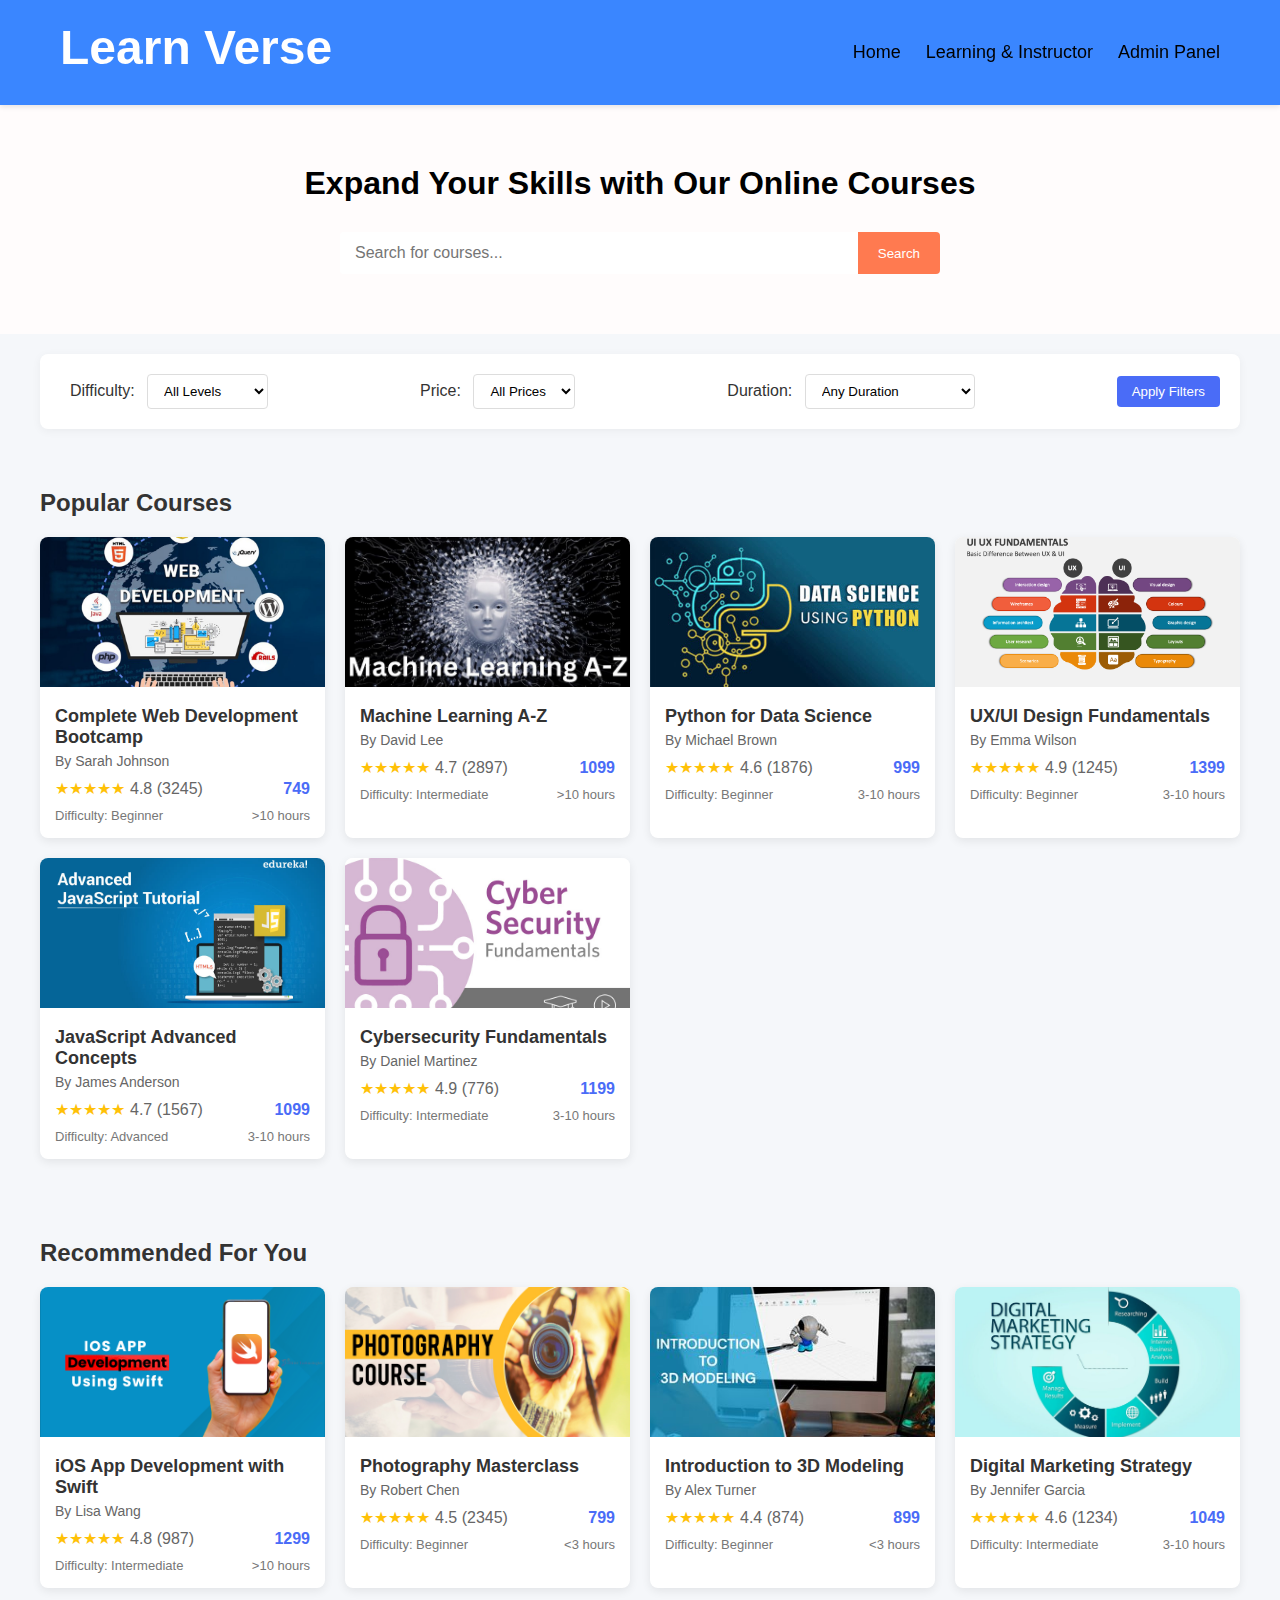
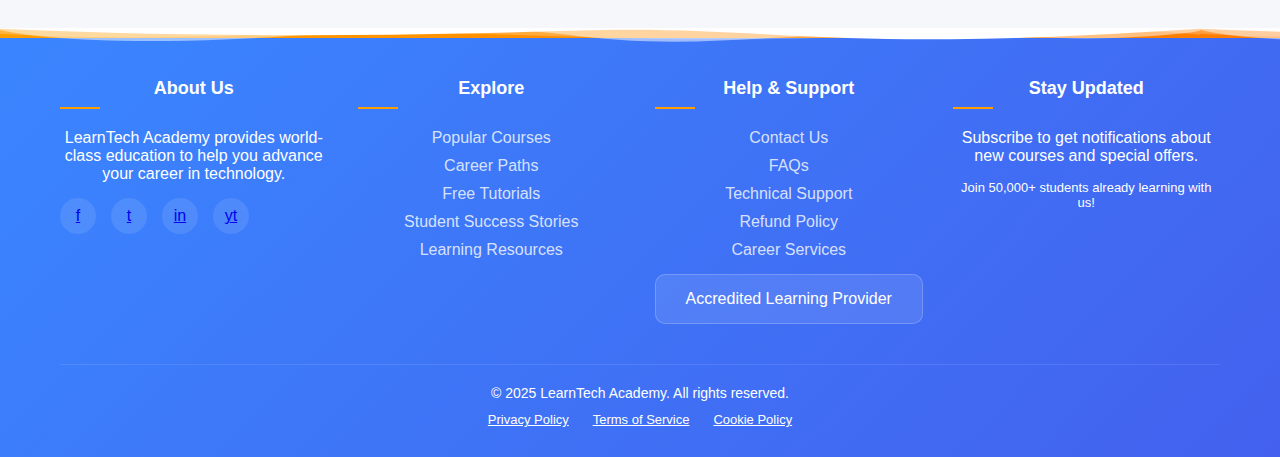
==== course.html @ dbe932cd "initial commit" ====
<!DOCTYPE html>
<html lang="en">
<head>
    <meta charset="UTF-8">
    <meta name="viewport" content="width=device-width, initial-scale=1.0">
    <title>LearnHub - Online Course Platform</title>
    <link rel="stylesheet" href="course.css">
</head>
<body>
    <header>
        <div class="container">
            <div class="logo">
                <h1>Learn Verse</h1>
            </div>
            <nav>
                <ul>
                    <li><a href="index.html" class="active">Home</a></li>
                    
                    <li><a href="learning.html" target="_blank">Learning & Instructor</a></li>
                    <li><a href="admin.html">Admin Panel</a></li>
                </ul>
            </nav>
          
        </div>
    </header>

    <section class="hero">
        <div class="container">
            <h2>Expand Your Skills with Our Online Courses</h2>
            <div class="search-box">
                <input type="text" id="search-input" placeholder="Search for courses...">
                <button id="search-btn">Search</button>
            </div>
        </div>
    </section>

    <section class="filters container">
        <div class="filter-container">
            <div class="filter-group">
                <label for="difficulty">Difficulty:</label>
                <select id="difficulty">
                    <option value="all">All Levels</option>
                    <option value="beginner">Beginner</option>
                    <option value="intermediate">Intermediate</option>
                    <option value="advanced">Advanced</option>
                </select>
            </div>
            <div class="filter-group">
                <label for="price">Price:</label>
                <select id="price">
                    <option value="all">All Prices</option>
                    <option value="free">Free</option>
                    <option value="paid">Paid</option>
                </select>
            </div>
            <div class="filter-group">
                <label for="duration">Duration:</label>
                <select id="duration">
                    <option value="all">Any Duration</option>
                    <option value="short">Short (<3 hours)</option>
                    <option value="medium">Medium (3-10 hours)</option>
                    <option value="long">Long (>10 hours)</option>
                </select>
            </div>
            <button id="filter-btn">Apply Filters</button>
        </div>
    </section>

    <section class="popular-courses container">
        <h2>Popular Courses</h2>
        <div id="popular-courses-container" class="courses-grid"></div>
    </section>

    <section class="recommendations container">
        <h2>Recommended For You</h2>
        <div id="recommendations-container" class="courses-grid"></div>
    </section>

    <footer>
        <div class="wave"></div>
        <div class="container">
          <div class="footer-content">
            <div class="footer-section">
              <h3>About Us</h3>
              <p>LearnTech Academy provides world-class education to help you advance your career in technology.</p>
              <div class="social-links">
                <a href="#" class="social-icon">f</a>
                <a href="#" class="social-icon">t</a>
                <a href="#" class="social-icon">in</a>
                <a href="#" class="social-icon">yt</a>
              </div>
            </div>
            
            <div class="footer-section">
              <h3>Explore</h3>
              <ul class="footer-links">
                <li><a href="#">Popular Courses</a></li>
                <li><a href="#">Career Paths</a></li>
                <li><a href="#">Free Tutorials</a></li>
                <li><a href="#">Student Success Stories</a></li>
                <li><a href="#">Learning Resources</a></li>
              </ul>
            </div>
            
            <div class="footer-section">
              <h3>Help & Support</h3>
              <ul class="footer-links">
                <li><a href="#">Contact Us</a></li>
                <li><a href="#">FAQs</a></li>
                <li><a href="#">Technical Support</a></li>
                <li><a href="#">Refund Policy</a></li>
                <li><a href="#">Career Services</a></li>
              </ul>
              <div class="certificate-badge">
                <p>Accredited Learning Provider</p>
              </div>
            </div>
            
            <div class="footer-section">
              <h3>Stay Updated</h3>
              <p>Subscribe to get notifications about new courses and special offers.</p>
              
              <p style="margin-top:15px; font-size:13px;">Join 50,000+ students already learning with us!</p>
            </div>
          </div>
          
          <div class="footer-bottom">
            <p>&copy; 2025 LearnTech Academy. All rights reserved.</p>
            <p>
              <a href="#" style="color:#fff; margin:0 10px; font-size:13px;">Privacy Policy</a>
              <a href="#" style="color:#fff; margin:0 10px; font-size:13px;">Terms of Service</a>
              <a href="#" style="color:#fff; margin:0 10px; font-size:13px;">Cookie Policy</a>
            </p>
          </div>
        </div>
      </footer>
  

    <script src="course.js"></script>
</body>
</html>
---- course.css ----
* {
  margin: 0;
  padding: 0;
  box-sizing: border-box;
  font-family: "Segoe UI", Tahoma, Geneva, Verdana, sans-serif;
}

body {
  background-color: #f5f7fa;
  color: #333;
}

.container {
  max-width: 1200px;
  margin: 0 auto;
  padding: 0 20px;
}

header {
  background-color: #3a86ff;
  box-shadow: 0 2px 5px rgba(0, 0, 0, 0.1);
  padding: 20px 0;
  position: sticky;
  top: 0;
  z-index: 100;
}

header .container {
  display: flex;
  justify-content: space-between;
  align-items: center;
}

.logo h1 {
  font-size: clamp(2rem, 5vw, 3rem);
  font-weight: 700;
  background: white;
  -webkit-background-clip: text;
  -webkit-text-fill-color: transparent;
  margin-bottom: 10px;
}

nav ul {
  display: flex;
  list-style: none;
}

nav ul li {
  margin-left: 25px;
}

nav ul li a {
  text-decoration: none;
  color: black;
  font-weight: 500;
  transition: color 0.3s;
  font-size: 18px;
}

nav ul li ::after {
    content: "";
    position: absolute;
    bottom: -5px;
    left: 0;
    width: 0;
    height: 2px;
    background: linear-gradient(45deg, #ff00ff, #00ffff);
    transition: width 0.3s ease;
  }
  
  .nav:hover::after {
    width: 100%;
  }

.user-menu button {
  padding: 8px 15px;
  border: none;
  border-radius: 4px;
  cursor: pointer;
  font-weight: 500;
  transition: all 0.3s;
}




.signup:hover {
  background-color: #3a5be8;
}

.hero {
  padding: 60px 0;
  background: rgb(255, 252, 252);
  color: rgb(0, 0, 0);
  text-align: center;
}

.hero h2 {
  font-size: 32px;
  margin-bottom: 30px;
}

.search-box {
  max-width: 600px;
  margin: 0 auto;
  display: flex;
  
}

.search-box input {
  flex: 1;
  padding: 12px 15px;
  border: none;
  border-radius: 4px 0 0 4px;
  font-size: 16px;
}

.search-box button {
  padding: 12px 20px;
  background-color: #ff7a50;
  color: white;
  border: none;
  border-radius: 0 4px 4px 0;
  cursor: pointer;
  font-weight: 500;
  transition: background-color 0.3s;
}

.search-box button:hover {
  background-color: #ff6a37;
}

.filters {
  padding: 20px 0;
}

.filter-container {
  background-color: white;
  padding: 15px 20px;
  border-radius: 8px;
  box-shadow: 0 2px 10px rgba(0, 0, 0, 0.05);
  display: flex;
  flex-wrap: wrap;
  align-items: center;
  justify-content: space-between;
}

.filter-group {
  margin: 5px 10px;
}

.filter-group label {
  font-weight: 500;
  margin-right: 8px;
}

.filter-group select {
  padding: 8px 12px;
  border: 1px solid #ddd;
  border-radius: 4px;
  background-color: white;
}

#filter-btn {
  padding: 8px 15px;
  background-color: #4a6cf7;
  color: white;
  border: none;
  border-radius: 4px;
  cursor: pointer;
  transition: background-color 0.3s;
}

#filter-btn:hover {
  background-color: #3a5be8;
}

.popular-courses,
.recommendations {
  padding: 40px 0;
}

.popular-courses h2,
.recommendations h2 {
  margin-bottom: 20px;
  font-size: 24px;
  color: #333;
}

.courses-grid {
  display: grid;
  grid-template-columns: repeat(auto-fill, minmax(250px, 1fr));
  gap: 20px;
}

.course-card {
  background-color: white;
  border-radius: 8px;
  overflow: hidden;
  box-shadow: 0 3px 10px rgba(0, 0, 0, 0.08);
  transition: transform 0.3s, box-shadow 0.3s;
}

.course-card:hover {
  transform: translateY(-5px);
  box-shadow: 0 5px 15px rgba(0, 0, 0, 0.1);
}

.course-image {
  height: 150px;
  width: 100%;
  object-fit: cover;
}

.course-info {
  padding: 15px;
}

.course-title {
  font-size: 18px;
  font-weight: 600;
  margin-bottom: 5px;
  color: #333;
}

.course-instructor {
  font-size: 14px;
  color: #666;
  margin-bottom: 10px;
}

.course-meta {
  display: flex;
  justify-content: space-between;
  align-items: center;
  margin-bottom: 10px;
}

.course-rating {
  display: flex;
  align-items: center;
  color: #ffc107;
}

.course-rating span {
  color: #666;
  margin-left: 5px;
}

.course-details {
  display: flex;
  justify-content: space-between;
  font-size: 13px;
  color: #777;
}

.course-price {
  font-weight: 600;
  color: #4a6cf7;
  font-size: 16px;
}

.free {
  color: #4caf50;
}

footer {
  background-color: #2c3e50;
  color: white;
  padding: 20px 0;
  text-align: center;
}

@media (max-width: 768px) {
  nav ul {
    display: none;
  }

  .filter-container {
    flex-direction: column;
    align-items: flex-start;
  }

  .filter-group {
    margin: 5px 0;
    width: 100%;
  }

  .filter-group select {
    width: 100%;
  }

  #filter-btn {
    width: 100%;
    margin-top: 10px;
  }

  .courses-grid {
    grid-template-columns: repeat(auto-fill, minmax(200px, 1fr));
  }
}

footer {
  background: linear-gradient(135deg, #3a86ff 0%, #4361ee 100%);
  color: white;
  padding: 50px 0 20px;
  position: relative;
  overflow: hidden;
}

footer::before {
  content: '';
  position: absolute;
  top: 0;
  left: 0;
  width: 100%;
  height: 10px;
  background: linear-gradient(90deg, #ff9e00, #ff7b00);
}

.footer-content {
  display: grid;
  grid-template-columns: repeat(4, 1fr);
  gap: 30px;
  margin-bottom: 40px;
}

.footer-section h3 {
  font-size: 18px;
  margin-bottom: 20px;
  position: relative;
  padding-bottom: 10px;
}

.footer-section h3::after {
  content: '';
  position: absolute;
  bottom: 0;
  left: 0;
  width: 40px;
  height: 2px;
  background-color: #ff9e00;
}

.footer-links {
  list-style: none;
}

.footer-links li {
  margin-bottom: 10px;
}

.footer-links a {
  color: rgba(255, 255, 255, 0.8);
  text-decoration: none;
  transition: color 0.3s;
}

.footer-links a:hover {
  color: #fff;
}

.social-links {
  display: flex;
  gap: 15px;
  margin-top: 15px;
}

.social-icon {
  display: flex;
  align-items: center;
  justify-content: center;
  width: 36px;
  height: 36px;
  background-color: rgba(255, 255, 255, 0.1);
  border-radius: 50%;
  transition: all 0.3s;
}

.social-icon:hover {
  background-color: #ff9e00;
  transform: translateY(-3px);
}

.newsletter-form {
  display: flex;
  margin-top: 15px;
}

.newsletter-input {
  flex-grow: 1;
  padding: 10px 15px;
  border: none;
  border-radius: 4px 0 0 4px;
  font-size: 14px;
}

.newsletter-btn {
  background-color: #ff9e00;
  color: white;
  border: none;
  padding: 0 15px;
  border-radius: 0 4px 4px 0;
  cursor: pointer;
  transition: background-color 0.3s;
}

.newsletter-btn:hover {
  background-color: #ff7b00;
}

.footer-bottom {
  text-align: center;
  padding-top: 20px;
  border-top: 1px solid rgba(255, 255, 255, 0.1);
  font-size: 14px;
}

.footer-bottom p {
  margin-bottom: 10px;
}

.certificate-badge {
  position: relative;
  background: rgba(255, 255, 255, 0.1);
  border-radius: 10px;
  padding: 15px;
  text-align: center;
  margin-top: 15px;
  border: 1px solid rgba(255, 255, 255, 0.2);
}

.certificate-badge img {
  width: 50px;
  margin-bottom: 10px;
}

.wave {
  position: absolute;
  top: 0;
  left: 0;
  width: 100%;
  height: 15px;
  background: url("data:image/svg+xml,%3Csvg xmlns='http://www.w3.org/2000/svg' viewBox='0 0 1200 120' preserveAspectRatio='none'%3E%3Cpath d='M0,0V46.29c47.79,22.2,103.59,32.17,158,28,70.36-5.37,136.33-33.31,206.8-37.5C438.64,32.43,512.34,53.67,583,72.05c69.27,18,138.3,24.88,209.4,13.08,36.15-6,69.85-17.84,104.45-29.34C989.49,25,1113-14.29,1200,52.47V0Z' opacity='.25' fill='%23ffffff'%3E%3C/path%3E%3Cpath d='M0,0V15.81C13,36.92,27.64,56.86,47.69,72.05,99.41,111.27,165,111,224.58,91.58c31.15-10.15,60.09-26.07,89.67-39.8,40.92-19,84.73-46,130.83-49.67,36.26-2.85,70.9,9.42,98.6,31.56,31.77,25.39,62.32,62,103.63,73,40.44,10.79,81.35-6.69,119.13-24.28s75.16-39,116.92-43.05c59.73-5.85,113.28,22.88,168.9,38.84,30.2,8.66,59,6.17,87.09-7.5,22.43-10.89,48-26.93,60.65-49.24V0Z' opacity='.5' fill='%23ffffff'%3E%3C/path%3E%3Cpath d='M0,0V5.63C149.93,59,314.09,71.32,475.83,42.57c43-7.64,84.23-20.12,127.61-26.46,59-8.63,112.48,12.24,165.56,35.4C827.93,77.22,886,95.24,951.2,90c86.53-7,172.46-45.71,248.8-84.81V0Z' fill='%23ffffff'%3E%3C/path%3E%3C/svg%3E") repeat-x;
  background-size: 1200px 100%;
}

@media (max-width: 768px) {
  .footer-content {
    grid-template-columns: 1fr 1fr;
  }
}

@media (max-width: 480px) {
  .footer-content {
    grid-template-columns: 1fr;
  }
}
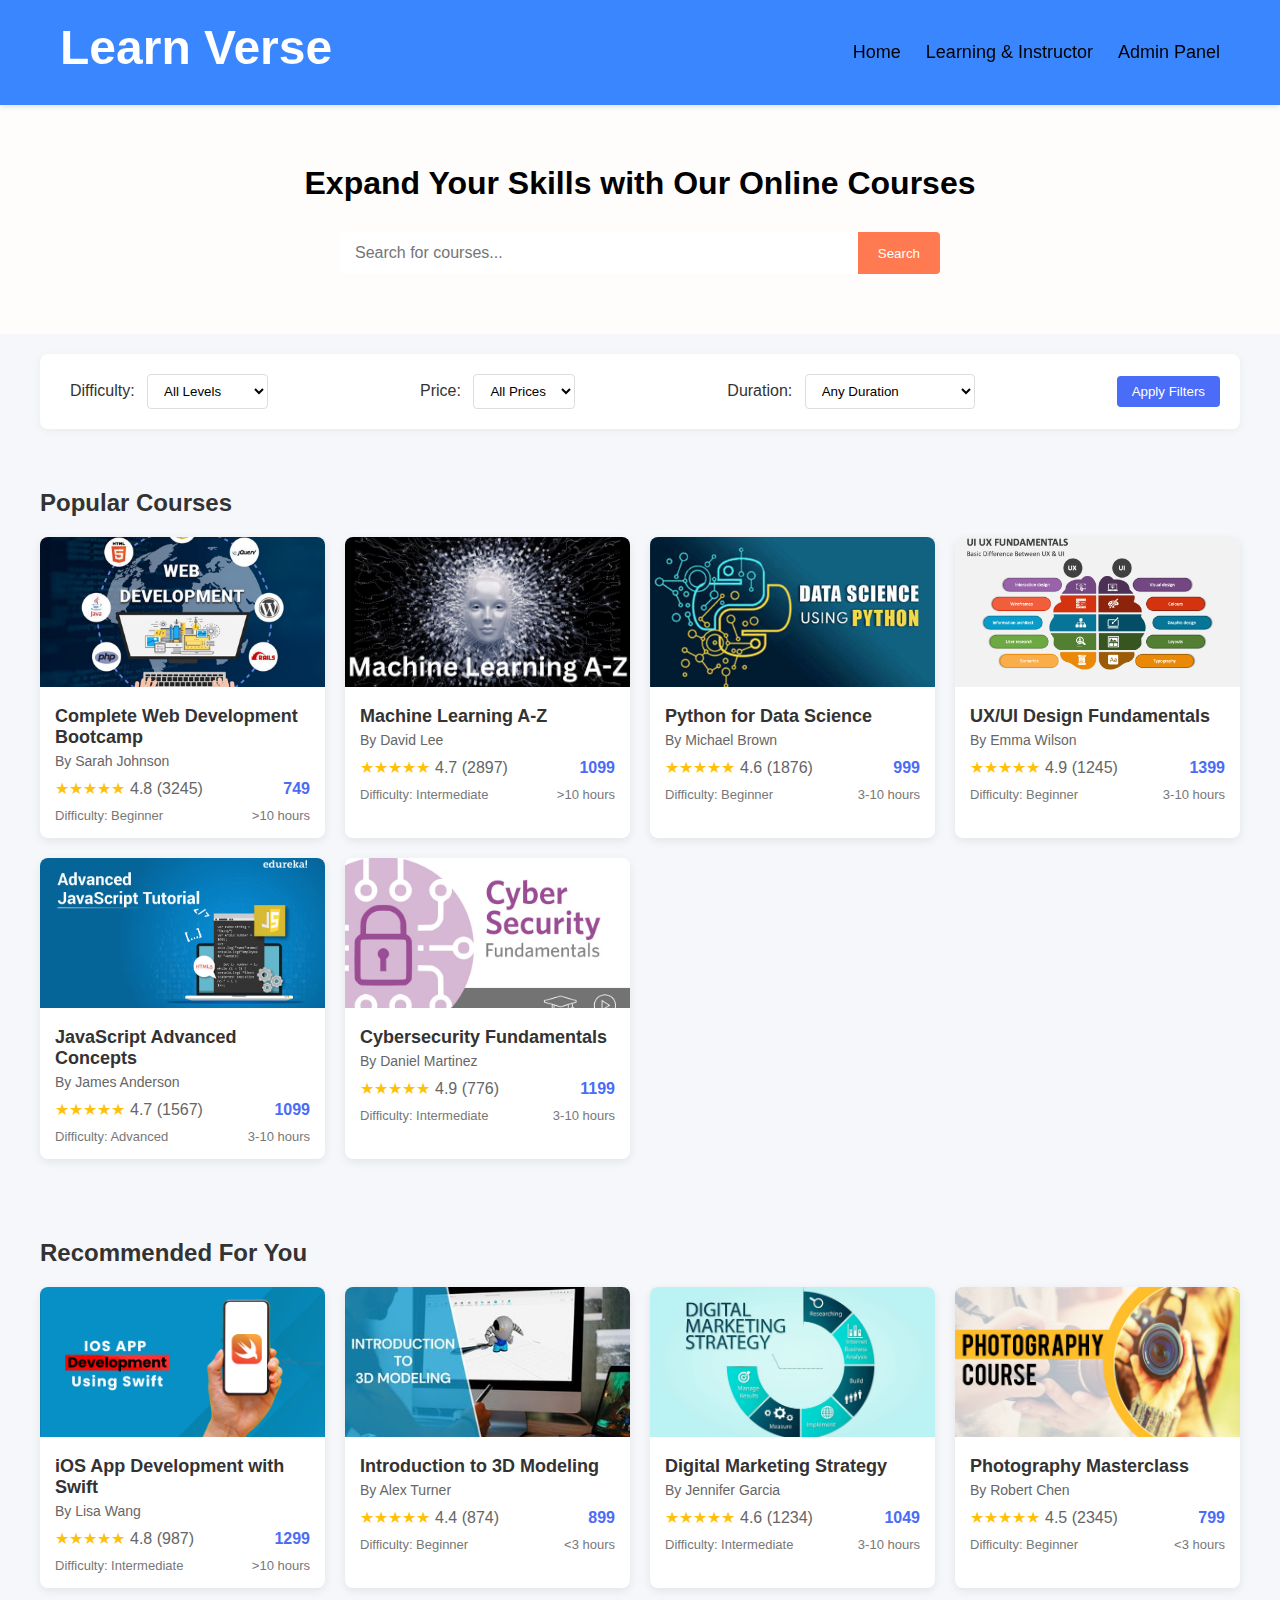
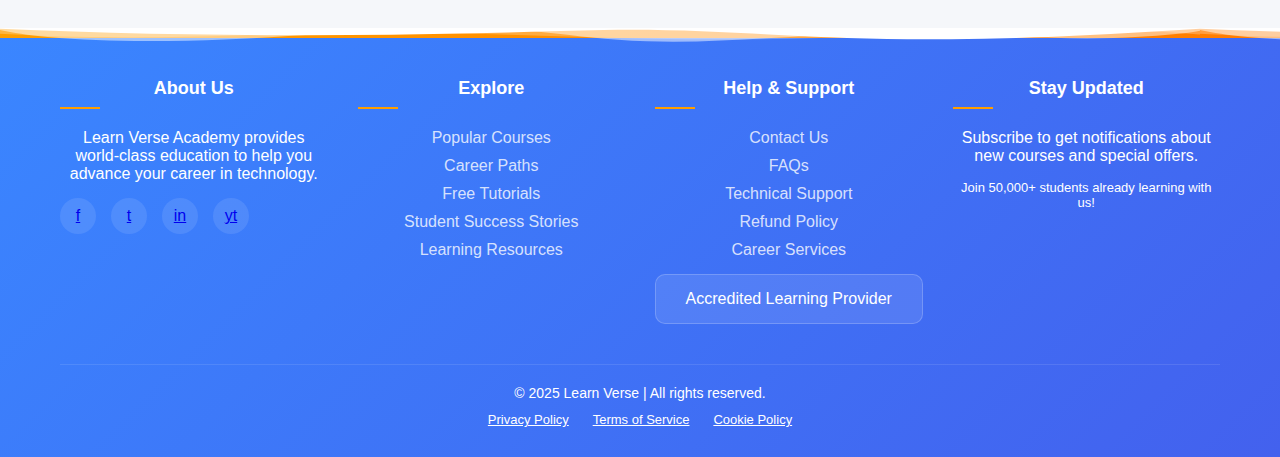
==== commit 0a36f09d: "Update course.html" ====
--- a/course.html
+++ b/course.html
@@ -82,7 +82,7 @@
           <div class="footer-content">
             <div class="footer-section">
               <h3>About Us</h3>
-              <p>LearnTech Academy provides world-class education to help you advance your career in technology.</p>
+              <p>Learn Verse Academy provides world-class education to help you advance your career in technology.</p>
               <div class="social-links">
                 <a href="#" class="social-icon">f</a>
                 <a href="#" class="social-icon">t</a>
@@ -125,7 +125,7 @@
           </div>
           
           <div class="footer-bottom">
-            <p>&copy; 2025 LearnTech Academy. All rights reserved.</p>
+            <p>&copy; 2025 Learn Verse | All rights reserved.</p>
             <p>
               <a href="#" style="color:#fff; margin:0 10px; font-size:13px;">Privacy Policy</a>
               <a href="#" style="color:#fff; margin:0 10px; font-size:13px;">Terms of Service</a>
@@ -138,4 +138,4 @@
 
     <script src="course.js"></script>
 </body>
-</html>+</html>
--- a/course.css
+++ b/course.css
@@ -58,19 +58,19 @@
 }
 
 nav ul li ::after {
-    content: "";
-    position: absolute;
-    bottom: -5px;
-    left: 0;
-    width: 0;
-    height: 2px;
-    background: linear-gradient(45deg, #ff00ff, #00ffff);
-    transition: width 0.3s ease;
-  }
-  
-  .nav:hover::after {
-    width: 100%;
-  }
+  content: "";
+  position: absolute;
+  bottom: -5px;
+  left: 0;
+  width: 0;
+  height: 2px;
+  background: linear-gradient(45deg, #ff00ff, #00ffff);
+  transition: width 0.3s ease;
+}
+
+.nav:hover::after {
+  width: 100%;
+}
 
 .user-menu button {
   padding: 8px 15px;
@@ -80,9 +80,6 @@
   font-weight: 500;
   transition: all 0.3s;
 }
-
-
-
 
 .signup:hover {
   background-color: #3a5be8;
@@ -104,7 +101,6 @@
   max-width: 600px;
   margin: 0 auto;
   display: flex;
-  
 }
 
 .search-box input {
@@ -273,9 +269,19 @@
 
 @media (max-width: 768px) {
   nav ul {
-    display: none;
-  }
-
+    display: block;
+    top: 100%;
+    display: flex;
+    align-items: center;
+    flex-direction: column;
+    justify-content: center;
+    left: 0;
+    right: 0;
+    padding: 0;
+    background-color: #00ffff;
+
+    position: absolute;
+  }
   .filter-container {
     flex-direction: column;
     align-items: flex-start;
@@ -309,7 +315,7 @@
 }
 
 footer::before {
-  content: '';
+  content: "";
   position: absolute;
   top: 0;
   left: 0;
@@ -333,7 +339,7 @@
 }
 
 .footer-section h3::after {
-  content: '';
+  content: "";
   position: absolute;
   bottom: 0;
   left: 0;
@@ -441,7 +447,8 @@
   left: 0;
   width: 100%;
   height: 15px;
-  background: url("data:image/svg+xml,%3Csvg xmlns='http://www.w3.org/2000/svg' viewBox='0 0 1200 120' preserveAspectRatio='none'%3E%3Cpath d='M0,0V46.29c47.79,22.2,103.59,32.17,158,28,70.36-5.37,136.33-33.31,206.8-37.5C438.64,32.43,512.34,53.67,583,72.05c69.27,18,138.3,24.88,209.4,13.08,36.15-6,69.85-17.84,104.45-29.34C989.49,25,1113-14.29,1200,52.47V0Z' opacity='.25' fill='%23ffffff'%3E%3C/path%3E%3Cpath d='M0,0V15.81C13,36.92,27.64,56.86,47.69,72.05,99.41,111.27,165,111,224.58,91.58c31.15-10.15,60.09-26.07,89.67-39.8,40.92-19,84.73-46,130.83-49.67,36.26-2.85,70.9,9.42,98.6,31.56,31.77,25.39,62.32,62,103.63,73,40.44,10.79,81.35-6.69,119.13-24.28s75.16-39,116.92-43.05c59.73-5.85,113.28,22.88,168.9,38.84,30.2,8.66,59,6.17,87.09-7.5,22.43-10.89,48-26.93,60.65-49.24V0Z' opacity='.5' fill='%23ffffff'%3E%3C/path%3E%3Cpath d='M0,0V5.63C149.93,59,314.09,71.32,475.83,42.57c43-7.64,84.23-20.12,127.61-26.46,59-8.63,112.48,12.24,165.56,35.4C827.93,77.22,886,95.24,951.2,90c86.53-7,172.46-45.71,248.8-84.81V0Z' fill='%23ffffff'%3E%3C/path%3E%3C/svg%3E") repeat-x;
+  background: url("data:image/svg+xml,%3Csvg xmlns='http://www.w3.org/2000/svg' viewBox='0 0 1200 120' preserveAspectRatio='none'%3E%3Cpath d='M0,0V46.29c47.79,22.2,103.59,32.17,158,28,70.36-5.37,136.33-33.31,206.8-37.5C438.64,32.43,512.34,53.67,583,72.05c69.27,18,138.3,24.88,209.4,13.08,36.15-6,69.85-17.84,104.45-29.34C989.49,25,1113-14.29,1200,52.47V0Z' opacity='.25' fill='%23ffffff'%3E%3C/path%3E%3Cpath d='M0,0V15.81C13,36.92,27.64,56.86,47.69,72.05,99.41,111.27,165,111,224.58,91.58c31.15-10.15,60.09-26.07,89.67-39.8,40.92-19,84.73-46,130.83-49.67,36.26-2.85,70.9,9.42,98.6,31.56,31.77,25.39,62.32,62,103.63,73,40.44,10.79,81.35-6.69,119.13-24.28s75.16-39,116.92-43.05c59.73-5.85,113.28,22.88,168.9,38.84,30.2,8.66,59,6.17,87.09-7.5,22.43-10.89,48-26.93,60.65-49.24V0Z' opacity='.5' fill='%23ffffff'%3E%3C/path%3E%3Cpath d='M0,0V5.63C149.93,59,314.09,71.32,475.83,42.57c43-7.64,84.23-20.12,127.61-26.46,59-8.63,112.48,12.24,165.56,35.4C827.93,77.22,886,95.24,951.2,90c86.53-7,172.46-45.71,248.8-84.81V0Z' fill='%23ffffff'%3E%3C/path%3E%3C/svg%3E")
+    repeat-x;
   background-size: 1200px 100%;
 }
 
@@ -456,4 +463,3 @@
     grid-template-columns: 1fr;
   }
 }
-
